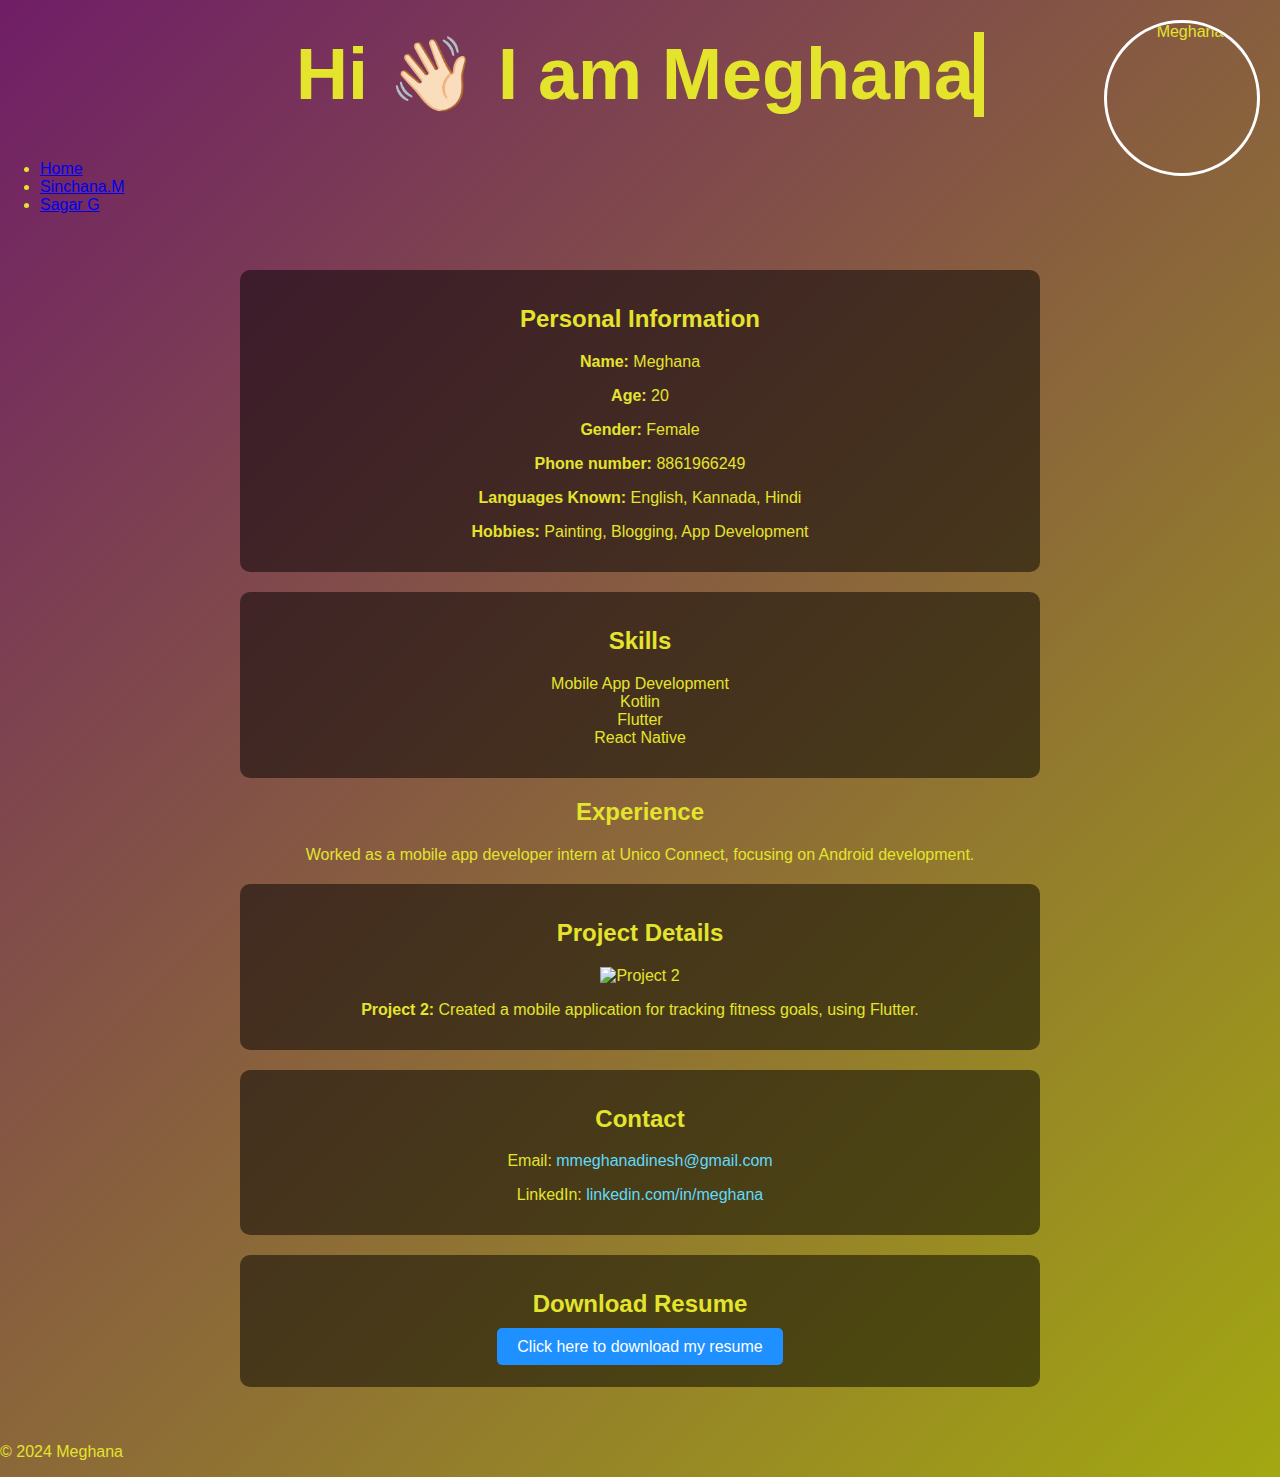
==== meghana.html @ 57c4053d "Add files via upload" ====
<!DOCTYPE html>
<html lang="en">
<head>
    <meta charset="UTF-8">
    <meta name="Meghana" content="width=device-width, initial-scale=1.0">
    <title>Meghana - Profile</title>
    <style>
        body {
            font-family: 'Arial', sans-serif;
            background: linear-gradient(135deg, #701e67, #a3a811);
            color: #e4e42d;
            margin: 0;
            padding: 0;
        }

        .student-header {
            text-align: center;
            margin: 20px 0;
            font-size: 24px;
            font-weight: bold;
            color: #e4e42d;
        }

/* Typing effect */
.typing-effect {
    overflow: hidden;
    white-space: nowrap;
    display: inline-block;
    font-size: 1.5em;
    border-right: 0.15em solid #e4e42d; /* Cursor effect */
    animation: typing 3.5s steps(30, end), hide-caret 0s linear 3.5s forwards;
}

/* Typing animation */
@keyframes typing {
    from { width: 0; }
    to { width: 100%; }
}

/* Hide the cursor at the end */
@keyframes hide-caret {
    to { border-color: transparent; }
}
        .profile {
            max-width: 800px;
            margin: 0 auto;
            padding: 20px;
            text-align: center;
          
        }

        .profile-img {
            width: 150px;
            height: 150px;
            border-radius: 50%;
            object-fit: cover;
            position: absolute;
            top: 20px;
            right: 20px;
            border: 3px solid #fff;
        }

        .bio, .skills, .projects, .contact, .resume {
            margin: 20px 0;
            background: rgba(0, 0, 0, 0.5);
            padding: 15px;
            border-radius: 10px;
        }

        .skills ul, .contact ul {
            list-style: none;
            padding: 0;
        }

        .contact a {
            color: #61dafb;
            text-decoration: none;
        }

        .contact a:hover {
            text-decoration: underline;
        }

        .student-footer {
            text-align: center;
            padding: 20px;
            background-color: #1e90ff;
            color: white;
        }

        .resume a {
            color: #fff;
            background-color: #1e90ff;
            padding: 10px 20px;
            border-radius: 5px;
            text-decoration: none;
        }

        .resume a:hover {
            background-color: #61dafb;
        }
    </style>
</head>
<body>
    <header>
        <header class="student-header">
            <h1><span class="typing-effect">Hi 👋🏻 I am Meghana</span></h1>
        </header>
        <nav>
            <ul>
                <li><a href="index.html">Home</a></li>
                <li><a href="sinchana.html">Sinchana.M</a></li>
                <li><a href="sagar.html">Sagar G</a></li>
            </ul>
        </nav>


    <main>
        <section class="profile container">
            <img src="images/image1.jpg" alt="Meghana" class="profile-img">
            <div>
                <div class="bio">
                    <h2>Personal Information</h2>
                    <p><strong>Name:</strong> Meghana</p>
                    <p><strong>Age:</strong> 20</p>
                    <p><strong>Gender:</strong> Female</p>
                    <p><strong>Phone number:</strong> 8861966249</p>
                    <p><strong>Languages Known:</strong> English, Kannada, Hindi</p>
                    <p><strong>Hobbies:</strong> Painting, Blogging, App Development</p>
                </div>

                <div class="skills">
                    <h2>Skills</h2>
                    <ul>
                        <li>Mobile App Development</li>
                        <li>Kotlin</li>
                        <li>Flutter</li>
                        <li>React Native</li>
                    </ul>
                </div>

                <div class="experience">
                    <h2>Experience</h2>
                    <p>Worked as a mobile app developer intern at Unico Connect, focusing on Android development.</p>
                </div>

                <div class="projects">
                    <h2>Project Details</h2>
                    <img src="images/project2.png" alt="Project 2" class="project-img">
                    <p><strong>Project 2:</strong> Created a mobile application for tracking fitness goals, using Flutter.</p>
                </div>

                <div class="contact">
                    <h2>Contact</h2>
                    <p>Email: <a href="mailto:meghana@gmail.com">mmeghanadinesh@gmail.com</a></p>
                    <p>LinkedIn: <a href="https://linkedin.com/in/meghana" target="_blank">linkedin.com/in/meghana</a></p>
                </div>

                <div class="resume">
                    <h2>Download Resume</h2>
                    <!-- This button will download a basic text resume -->
                    <p><a href="files/Meghana_Resume.pdf" download="Meghana_Resume">Click here to download my resume</a></p>
                </div>
            </div>
        </section>
    </main>

    <footer>
        <p>&copy; 2024 Meghana</p>
    </footer>
</body>
</html>
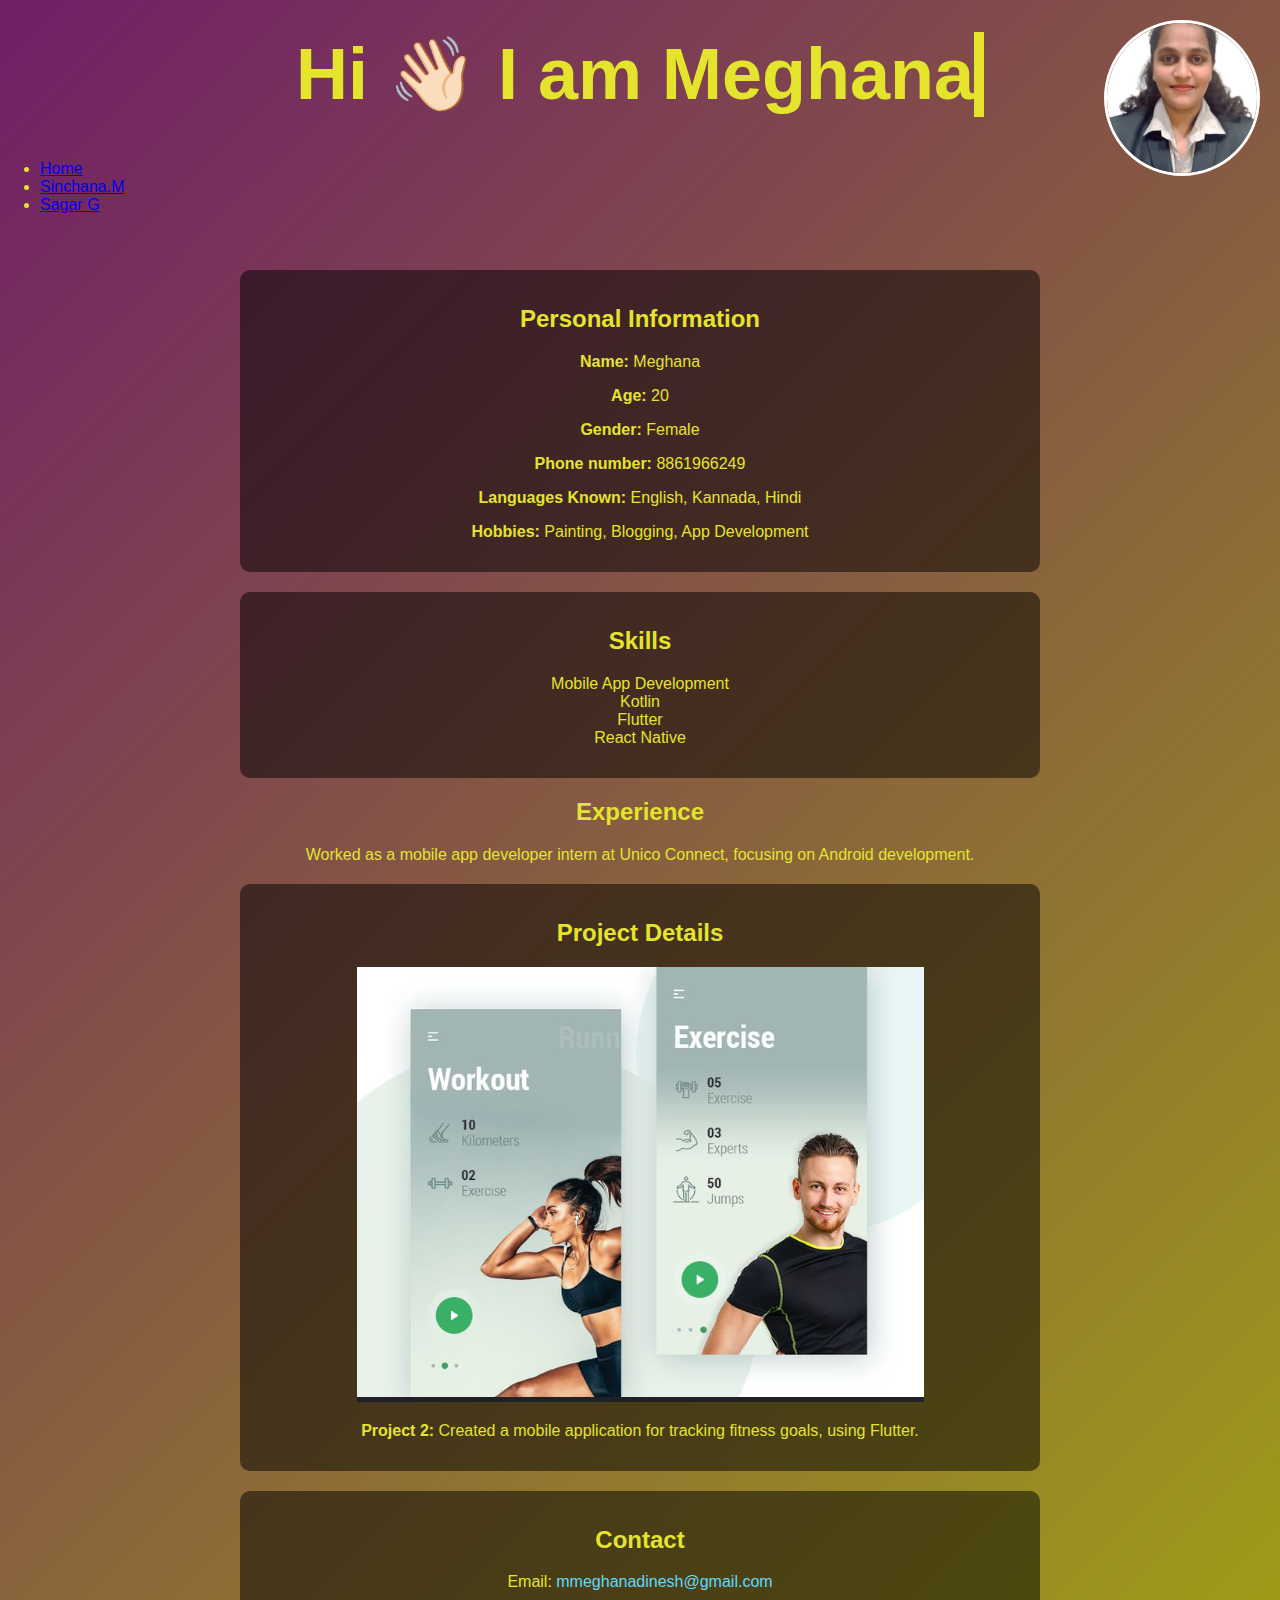
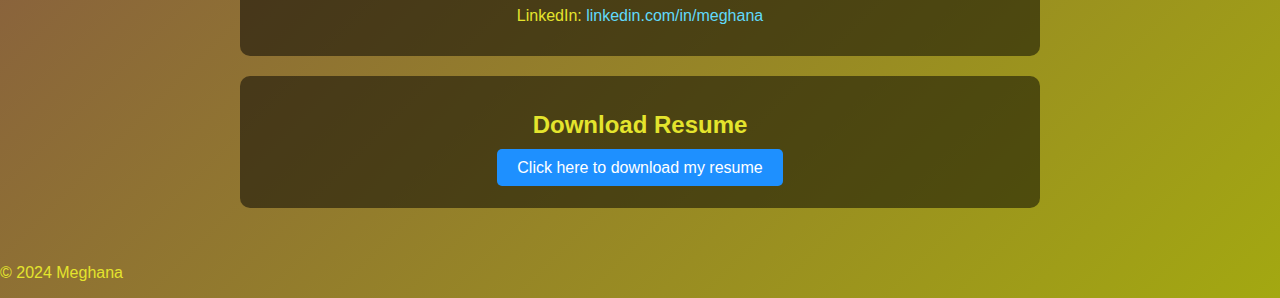
==== commit 9a6cf916: "Update meghana.html" ====
--- a/meghana.html
+++ b/meghana.html
@@ -117,7 +117,7 @@
 
     <main>
         <section class="profile container">
-            <img src="images/image1.jpg" alt="Meghana" class="profile-img">
+            <img src="image1.jpg" alt="Meghana" class="profile-img">
             <div>
                 <div class="bio">
                     <h2>Personal Information</h2>
@@ -146,7 +146,7 @@
 
                 <div class="projects">
                     <h2>Project Details</h2>
-                    <img src="images/project2.png" alt="Project 2" class="project-img">
+                    <img src="project2.png" alt="Project 2" class="project-img">
                     <p><strong>Project 2:</strong> Created a mobile application for tracking fitness goals, using Flutter.</p>
                 </div>
 
@@ -159,7 +159,7 @@
                 <div class="resume">
                     <h2>Download Resume</h2>
                     <!-- This button will download a basic text resume -->
-                    <p><a href="files/Meghana_Resume.pdf" download="Meghana_Resume">Click here to download my resume</a></p>
+                    <p><a href="Meghana_Resume.pdf" download="Meghana_Resume">Click here to download my resume</a></p>
                 </div>
             </div>
         </section>
